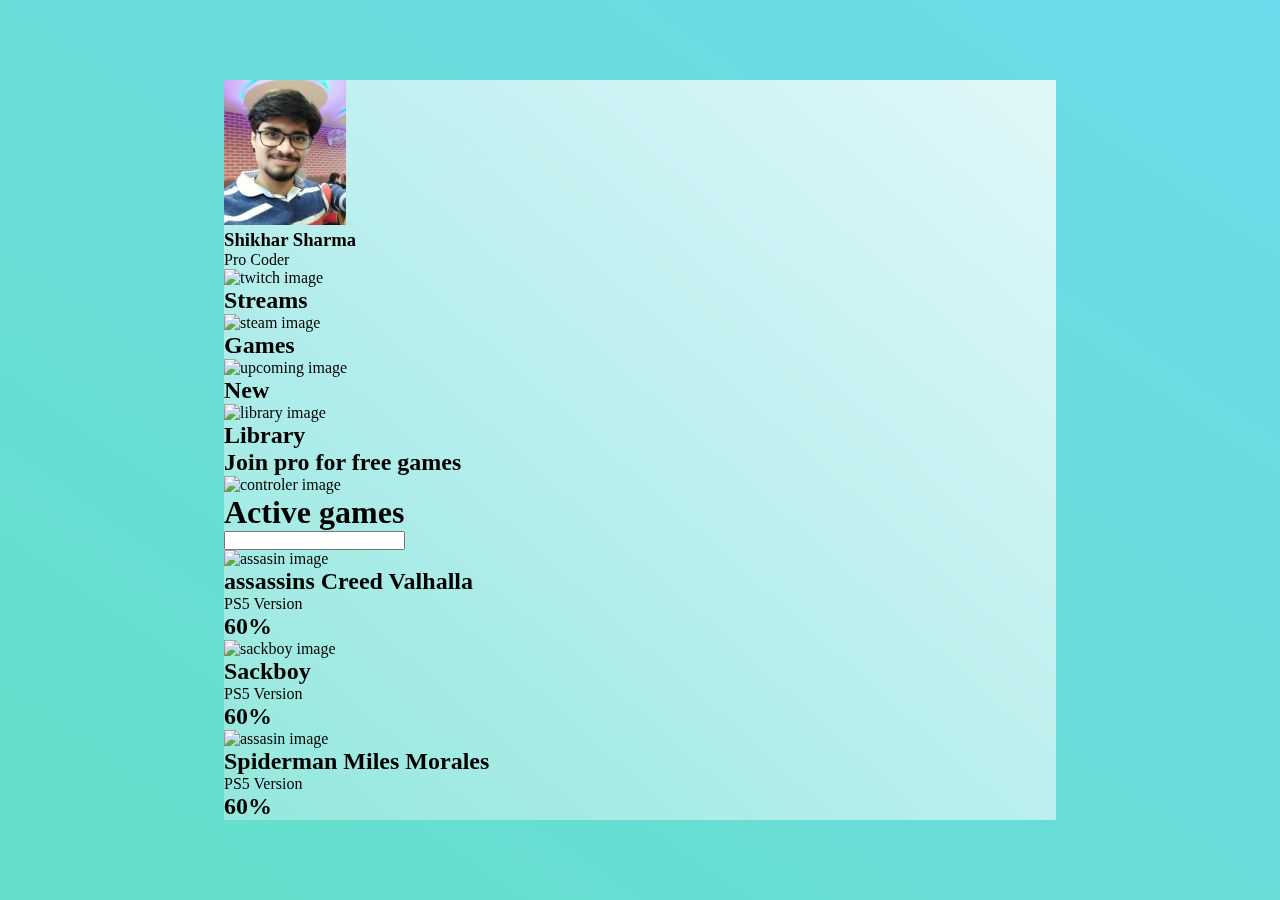
==== index.html @ d61e1482 "did html portion styling left" ====
<!DOCTYPE html>
<html lang="en">
<head>
  <meta charset="UTF-8">
  <meta name="viewport" content="width=device-width, initial-scale=1.0">
  <title>Glass website</title>
  <link rel="preconnect" href="https://fonts.gstatic.com" />
  <link
    href="https://fonts.googleapis.com/css2?family=Poppins:wght@400;500;700&display=swap"
    rel="stylesheet"
  />
  <link rel="stylesheet" href="./style.css" />
</head>
<body>
  <main>
    <section class=glass>
      <div class="dashboard">
        <div class="user">
          <img src="\images\avatar.jpg" alt="avatar image"/>
          <h3>Shikhar Sharma</h3>
          <p>Pro Coder</p>
        </div>
        <div class="external_links">
          <div class="link">
            <img src="\images\twitch.png" alt="twitch image"/>
            <h2>Streams</h2>
          </div>
          <div class="link">
            <img src="\images\steam.png" alt="steam image"/>
            <h2>Games</h2>
          </div>
          <div class="link">
            <img src="\images\upcoming.png" alt="upcoming image"/>
            <h2>New</h2>
          </div>
          <div class="link">
            <img src="\images\library.png" alt="library image"/>
            <h2>Library</h2>
          </div>
        </div>
        <div class="pro">
          <h2>Join pro for free games</h2>
          <img src="\images\controller.png" alt="controler image"/>
        </div>
      </div>
      <div class="games_bar">
        <div class="active_games">
          <h1>Active games</h1>
          <input type="text"/>
        </div>
        <div class="cards">
          <div class="card">
            <img src="./images/assassins.png" alt="assasin image">
            <h2>assassins Creed Valhalla</h2>
            <p>PS5 Version</p>
            <div class="progress"></div>
            <h2 class="percentage">60%</h2>
          </div>
        </div>
        <div class="card">
          <img src="./images/sackboy.png" alt="sackboy image">
          <h2>Sackboy</h2>
          <p>PS5 Version</p>
          <div class="progress"></div>
          <h2 class="percentage">60%</h2>
        </div>
        <div class="card">
          <img src="./images/assassins.png" alt="assasin image">
          <h2>Spiderman Miles Morales</h2>
          <p>PS5 Version</p>
          <div class="progress"></div>
          <h2 class="percentage">60%</h2>
        </div>
      </div>
    </section>
  </main>
</body>
</html>
---- style.css ----
* {
  margin: 0;
  padding: 0;
  box-sizing: border-box;
}

main {
  min-height: 100vh;
  background: linear-gradient(to right top, #65dfc9, #6cdbeb);
  display: flex;
  align-items: center;
  justify-content: center;
}

.glass {
  background: white;
  min-height: 80vh;
  width: 65%;
  background: linear-gradient(
    to right top,
    rgba(255, 255, 255, 0.3),
    rgba(255, 255, 255, 0.8)
  );
  backdrop-filter: blur(2rem);
}
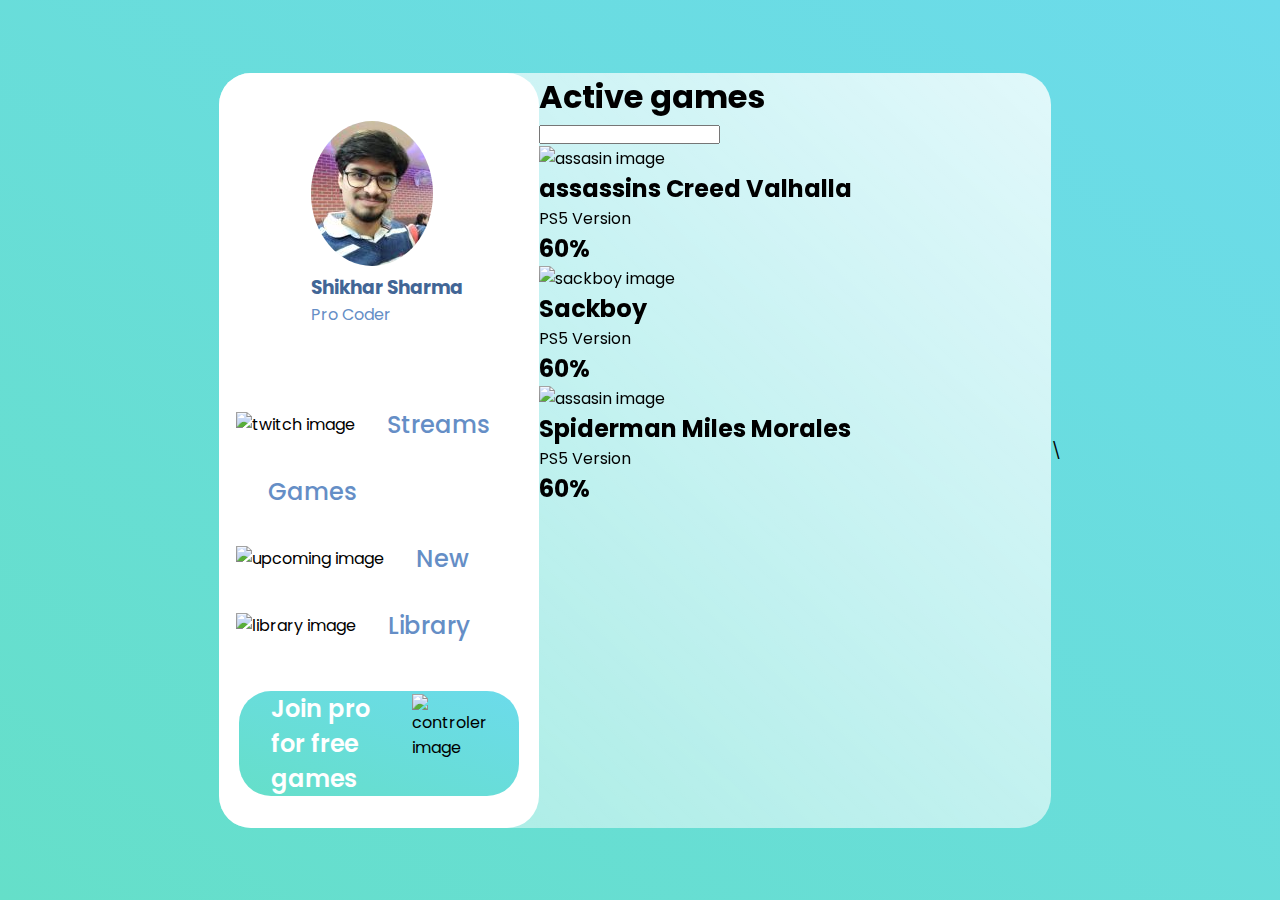
==== commit bdcb2fd4: "added styling" ====
--- a/index.html
+++ b/index.html
@@ -1,78 +1,78 @@
-<!DOCTYPE html>
-<html lang="en">
-<head>
-  <meta charset="UTF-8">
-  <meta name="viewport" content="width=device-width, initial-scale=1.0">
-  <title>Glass website</title>
-  <link rel="preconnect" href="https://fonts.gstatic.com" />
-  <link
-    href="https://fonts.googleapis.com/css2?family=Poppins:wght@400;500;700&display=swap"
-    rel="stylesheet"
-  />
-  <link rel="stylesheet" href="./style.css" />
-</head>
-<body>
-  <main>
-    <section class=glass>
-      <div class="dashboard">
-        <div class="user">
-          <img src="\images\avatar.jpg" alt="avatar image"/>
-          <h3>Shikhar Sharma</h3>
-          <p>Pro Coder</p>
-        </div>
-        <div class="external_links">
-          <div class="link">
-            <img src="\images\twitch.png" alt="twitch image"/>
-            <h2>Streams</h2>
-          </div>
-          <div class="link">
-            <img src="\images\steam.png" alt="steam image"/>
-            <h2>Games</h2>
-          </div>
-          <div class="link">
-            <img src="\images\upcoming.png" alt="upcoming image"/>
-            <h2>New</h2>
-          </div>
-          <div class="link">
-            <img src="\images\library.png" alt="library image"/>
-            <h2>Library</h2>
-          </div>
-        </div>
-        <div class="pro">
-          <h2>Join pro for free games</h2>
-          <img src="\images\controller.png" alt="controler image"/>
-        </div>
-      </div>
-      <div class="games_bar">
-        <div class="active_games">
-          <h1>Active games</h1>
-          <input type="text"/>
-        </div>
-        <div class="cards">
-          <div class="card">
-            <img src="./images/assassins.png" alt="assasin image">
-            <h2>assassins Creed Valhalla</h2>
-            <p>PS5 Version</p>
-            <div class="progress"></div>
-            <h2 class="percentage">60%</h2>
-          </div>
-        </div>
-        <div class="card">
-          <img src="./images/sackboy.png" alt="sackboy image">
-          <h2>Sackboy</h2>
-          <p>PS5 Version</p>
-          <div class="progress"></div>
-          <h2 class="percentage">60%</h2>
-        </div>
-        <div class="card">
-          <img src="./images/assassins.png" alt="assasin image">
-          <h2>Spiderman Miles Morales</h2>
-          <p>PS5 Version</p>
-          <div class="progress"></div>
-          <h2 class="percentage">60%</h2>
-        </div>
-      </div>
-    </section>
-  </main>
-</body>
+<!DOCTYPE html>
+<html lang="en">
+<head>
+  <meta charset="UTF-8">
+  <meta name="viewport" content="width=device-width, initial-scale=1.0">
+  <title>Glass website</title>
+  <link rel="preconnect" href="https://fonts.gstatic.com" />
+  <link
+    href="https://fonts.googleapis.com/css2?family=Poppins:wght@400;500;700&display=swap"
+    rel="stylesheet"
+  />
+  <link rel="stylesheet" href="./style.css" />
+</head>
+<body>
+  <main>
+    <section class=glass>
+      <div class="dashboard">
+        <div class="user">
+          <img src="\images\avatar.jpg" id="avatar" alt="avatar image"/>
+          <h3>Shikhar Sharma</h3>
+          <p>Pro Coder</p>
+        </div>
+        <div class="external_links">
+          <div class="link">
+            <img src="\images\twitch.png" alt="twitch image"/>
+            <h2>Streams</h2>
+          </div>
+          <div class="link">
+            <img src="\images\steam.png" alt=""/>
+            <h2>Games</h2>
+          </div>
+          <div class="link">
+            <img src="\images\upcoming.png" alt="upcoming image"/>
+            <h2>New</h2>
+          </div>
+          <div class="link">
+            <img src="\images\library.png" alt="library image"/>
+            <h2>Library</h2>
+          </div>
+        </div>
+        <div class="pro">
+          <h2 id="pro_message">Join pro for free games</h2>
+          <img id="console" src="\images\controller.png" alt="controler image"/>
+        </div>
+      </div>
+      <div class="games_bar">
+        <div class="active_games">
+          <h1>Active games</h1>
+          <input type="text"/>
+        </div>
+        <div class="cards">
+          <div class="card">
+            <img src="./images/assassins.png" alt="assasin image">
+            <h2>assassins Creed Valhalla</h2>
+            <p>PS5 Version</p>
+            <div class="progress"></div>
+            <h2 class="percentage">60%</h2>
+          </div>
+        </div>
+        <div class="card">
+          <img src="./images/sackboy.png" alt="sackboy image">
+          <h2>Sackboy</h2>
+          <p>PS5 Version</p>
+          <div class="progress"></div>
+          <h2 class="percentage">60%</h2>
+        </div>
+        <div class="card">
+          <img src="./images/assassins.png" alt="assasin image">
+          <h2>Spiderman Miles Morales</h2>
+          <p>PS5 Version</p>
+          <div class="progress"></div>
+          <h2 class="percentage">60%</h2>
+        </div>
+      </div>
+    </section>\
+  </main>
+</body>
 </html>--- a/style.css
+++ b/style.css
@@ -1,25 +1,99 @@
-* {
-  margin: 0;
-  padding: 0;
-  box-sizing: border-box;
-}
-
-main {
-  min-height: 100vh;
-  background: linear-gradient(to right top, #65dfc9, #6cdbeb);
-  display: flex;
-  align-items: center;
-  justify-content: center;
-}
-
-.glass {
-  background: white;
-  min-height: 80vh;
-  width: 65%;
-  background: linear-gradient(
-    to right top,
-    rgba(255, 255, 255, 0.3),
-    rgba(255, 255, 255, 0.8)
-  );
-  backdrop-filter: blur(2rem);
-}
+* {
+  margin: 0;
+  padding: 0;
+  box-sizing: border-box;
+}
+
+main {
+  min-height: 100vh;
+  font-family: "Poppins", sans-serif;
+  background: linear-gradient(to right top, #65dfc9, #6cdbeb);
+  display: flex;
+  align-items: center;
+  justify-content: center;
+}
+
+.glass {
+  background: white;
+  min-height: 80vh;
+  width: 65%;
+  background: linear-gradient(
+    to right top,
+    rgba(255, 255, 255, 0.4),
+    rgba(255, 255, 255, 0.8)
+  );
+  backdrop-filter: blur(2rem);
+  display: flex;
+  flex-wrap: wrap;
+  border-radius: 2rem;
+}
+
+#avatar {
+  border-radius: 50%;
+}
+
+.user {
+  margin: 3rem;
+  margin-left: 4rem;
+}
+
+.dashboard {
+  background-color: white;
+  border-radius: 2rem;
+  display: flex;
+  justify-content: center;
+  flex-direction: column;
+  align-items: center;
+  flex: 1.25;
+}
+
+.games_bar {
+  flex: 2;
+}
+
+.link {
+  margin-top: 2rem;
+  display: flex;
+  align-items: center;
+}
+
+.link h2 {
+  padding: 0rem 2rem;
+  font-weight: 500;
+  color: #658ec6;
+}
+
+.user p {
+  color: #658ec6;
+}
+
+.pro {
+  background-color: blue;
+  overflow: hidden;
+  margin-top: 2rem;
+  display: flex;
+  align-items: center;
+  margin-bottom: 2rem;
+  border-radius: 2rem;
+  margin-left: 1.25rem;
+  margin-right: 1.25rem;
+  margin-top: 3rem;
+  background: linear-gradient(to right top, #65dfc9, #6cdbeb);
+}
+
+#pro_message {
+  color: white;
+  font-weight: 600;
+  margin-left: 2rem;
+  margin-right: 1.5rem;
+}
+
+#console {
+  position: relative;
+  bottom: 1rem;
+  margin-right: 2rem;
+}
+
+h3 {
+  color: #426696;
+}
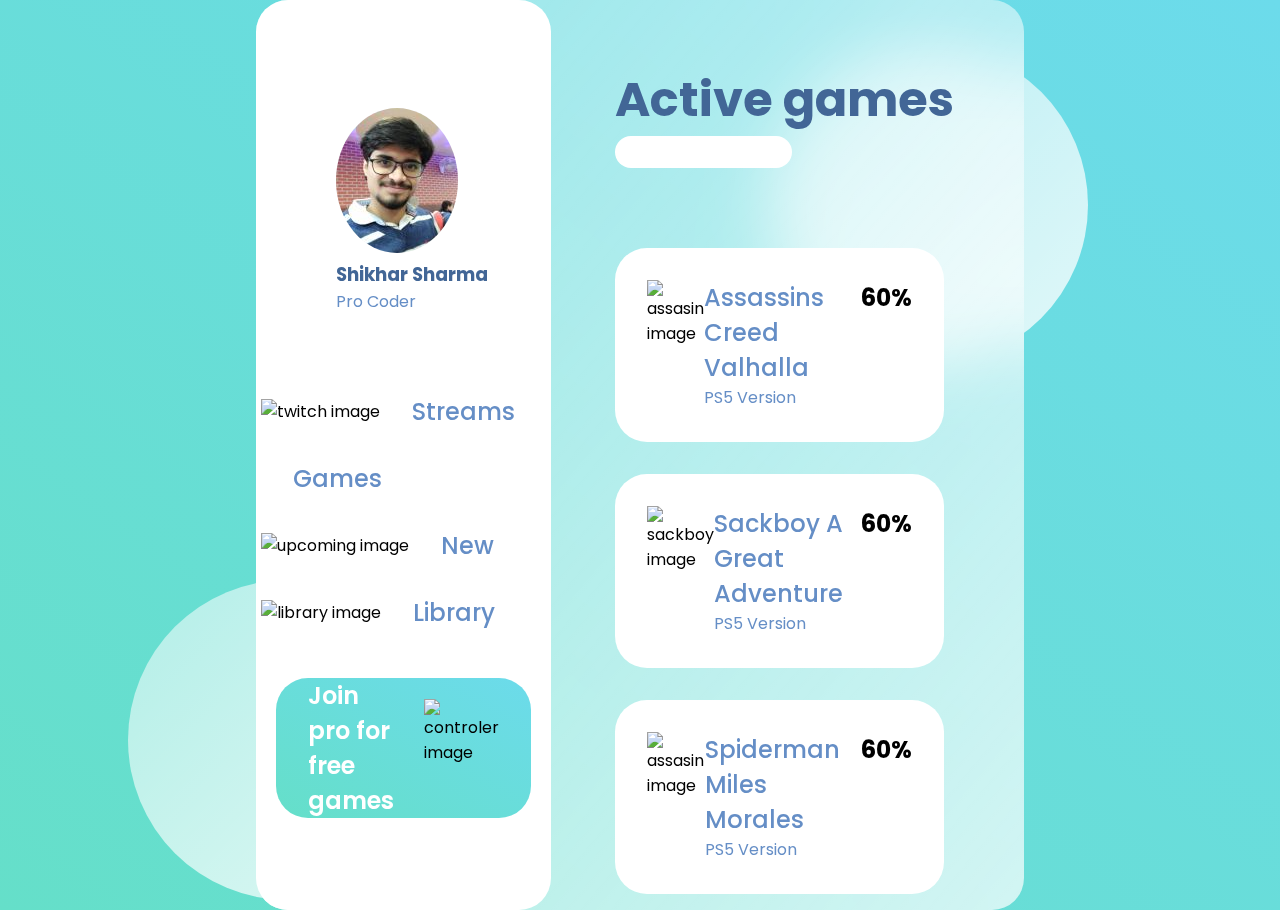
==== commit bc405b41: "completed styling" ====
--- a/index.html
+++ b/index.html
@@ -51,28 +51,36 @@
         <div class="cards">
           <div class="card">
             <img src="./images/assassins.png" alt="assasin image">
-            <h2>assassins Creed Valhalla</h2>
-            <p>PS5 Version</p>
+            <div class="card-info">
+              <h2>Assassins Creed Valhalla</h2>
+              <p>PS5 Version</p>
+            </div>
             <div class="progress"></div>
             <h2 class="percentage">60%</h2>
           </div>
         </div>
         <div class="card">
           <img src="./images/sackboy.png" alt="sackboy image">
-          <h2>Sackboy</h2>
-          <p>PS5 Version</p>
+          <div class="card-info">
+            <h2>Sackboy A Great Adventure</h2>
+            <p>PS5 Version</p>
+          </div>
           <div class="progress"></div>
           <h2 class="percentage">60%</h2>
         </div>
         <div class="card">
-          <img src="./images/assassins.png" alt="assasin image">
-          <h2>Spiderman Miles Morales</h2>
-          <p>PS5 Version</p>
+          <img src="./images/spiderman.png" alt="assasin image">
+          <div class="card-info">
+            <h2>Spiderman Miles Morales</h2>
+            <p>PS5 Version</p>
+          </div>
           <div class="progress"></div>
           <h2 class="percentage">60%</h2>
         </div>
       </div>
-    </section>\
+    </section>
   </main>
+  <div class="circle1"></div>
+  <div class="circle2"></div>
 </body>
 </html>--- a/style.css
+++ b/style.css
@@ -14,20 +14,46 @@
 }
 
 .glass {
+  /* margin-top: 2rem; */
   background: white;
   min-height: 80vh;
-  width: 65%;
+  width: 60%;
   background: linear-gradient(
-    to right top,
-    rgba(255, 255, 255, 0.4),
-    rgba(255, 255, 255, 0.8)
+    to right bottom,
+    rgba(255, 255, 255, 0.3),
+    rgba(255, 255, 255, 0.7)
   );
   backdrop-filter: blur(2rem);
   display: flex;
   flex-wrap: wrap;
   border-radius: 2rem;
+  z-index: 3;
 }
 
+.circle1,
+.circle2 {
+  background: white;
+  background: linear-gradient(
+    to right bottom,
+    rgba(255, 255, 255, 0.5),
+    rgba(255, 255, 255, 0.8)
+  );
+  width: 20rem;
+  height: 20rem;
+  border-radius: 100%;
+  position: absolute;
+  z-index: 2;
+}
+
+.circle1 {
+  top: 5%;
+  right: 15%;
+}
+
+.circle2 {
+  bottom: 0%;
+  left: 10%;
+}
 #avatar {
   border-radius: 50%;
 }
@@ -49,6 +75,7 @@
 
 .games_bar {
   flex: 2;
+  width: 60%;
 }
 
 .link {
@@ -94,6 +121,55 @@
   margin-right: 2rem;
 }
 
+.games_bar {
+  display: flex;
+  flex-direction: column;
+}
+
+.active_games {
+  padding: 4rem;
+}
+
+.active_games h1 {
+  color: #426696;
+  font-weight: 700;
+  font-size: 3rem;
+}
+
+.active_games input {
+  color: #658ec6;
+  border-radius: 2rem;
+  border: none;
+  height: 2rem;
+  display: flex;
+  align-items: center;
+  justify-content: center;
+}
+
+.card {
+  display: flex;
+  padding: 2rem;
+  background-color: white;
+  margin: 1rem 5rem 1rem 4rem;
+  border-radius: 2rem;
+}
+
+.card-info {
+  display: flex;
+  flex-direction: column;
+  margin-right: 1rem;
+}
+
+.card-info h2 {
+  color: #658ec6;
+  font-weight: 500;
+}
+
+.card-info p {
+  color: #658ec6;
+  font-weight: 400;
+}
+
 h3 {
   color: #426696;
 }
